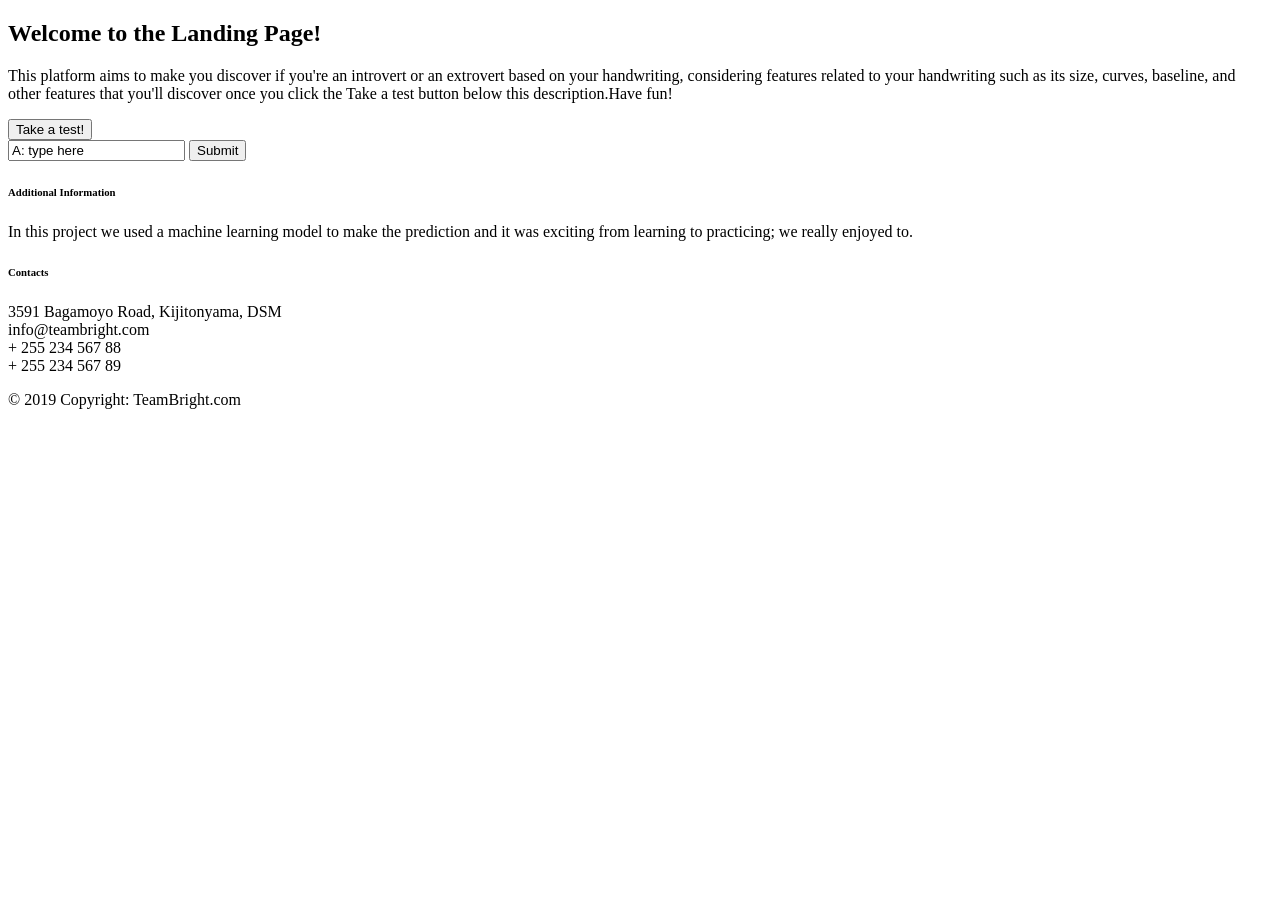
==== index.html @ 88d96894 "html1 added" ====
<!DOCTYPE html>
<html lang="en" dir="ltr">
  <head>
    <title>Personality</title>
    <meta charset="utf-8">
    <meta name="viewport" content="width=device-width, initial-scale=1">
    <link rel="stylesheet" href="css/bootstrap.min.css">
    <link rel="stylesheet" type="text/css" href="main.css">

  </head>

  <body>

    <nav class="navbar navbar-expand-md">

  <!--<a class="navbar-brand" href="#">Logo</a>-->
  <!--<button class="navbar-toggler navbar-dark" type="button" data-toggle="collapse" data-target="#main-navigation">
    <span class="navbar-toggler-icon"></span>
    <div class="overlay"></div>
  </button>-->
<!--  <div class="dropdown">
      <button class="btn btn-primary dropdown-toggle" type="button" data-toggle="dropdown">Dropdown Example
      <span class="caret"></span></button>
      <ul class="dropdown-menu">
        <li><a href="#">HTML</a></li>
        <li><a href="#">CSS</a></li>
        <li><a href="#">JavaScript</a></li>
      </ul>

    </div>-->

  <div class="collapse navbar-collapse" id="main-navigation">
<!--code in div below creates overlay of header-->



  <!--<ul class="navbar-nav">
<div class="overlay"></div>
      <li class="nav-item">
        <a class="nav-link" href="#">Home</a>
      </li>
      <li class="nav-item">
        <a class="nav-link" href="#">About</a>
      </li>
      <li class="nav-item">
        <a class="nav-link" href="#">Contact</a>
      </li>
    </ul>-->

  </div>
  <header class="page-header header container-fluid">
</header>
<div class="description" id="a">
  <h1><b>Welcome to the Landing Page!</b></h1>
<p>This platform aims to make you discover if you're an introvert or an extrovert based on your handwriting, considering features related to your handwriting such as its size, curves, baseline, and other features that you'll discover once you click the Take a test button below this description.Have fun!</p>

    <!--onclick will handle an event using js func myFunction-->
    <!--<button class="btn btn-outline-secondary btn-lg" onclick="myFunction()">Take a test!</button>-->
    <button class="btn btn-outline-secondary btn-lg">Take a test!</button>

    <!--<a href="index2.html">
      <b>Get started</b></a>-->


      <!--code to display form when button clicked and hide-->
      <!--<form id="form1" style="display:none;">
        <b>First Name:</b> <input type="text" name="firstName">
        <br><br>
        <b>Last Name: </b><input type="text" name="lastName">
        <br><br>
        <b> Age:</b>
        <br>
        <input type="radio" name="age" value="adolescent"> 0 - 19 years
        <br>
        <input type="radio" name="age" value="mid"> 20 - 59 years
        <br>
        <input type="radio" name="age" value="senior"> 60 + years
        <br> <br>
        <b>Preferred Color:</b>
        <select name="color">
          <option value="blue">Blue</option>
          <option value="green">Green</option>
          <option value="yellow">Yellow</option>
          <option value="red">Red</option>
          <option value="pink">Pink</option>
        </select>
        <br><br>
        <b>Comment:</b>
        <br>
        <textarea name="comment">
          Enter your comment here
        </textarea>
        <br><br>
      </form>-->


</div>
<div class="b">
  <form id="form1">
<input name="a_input" value="A: type here"/>
<input type="submit"/>
</form>
  <p id="demo"></p>
</div>



</nav>
<!--<div class="container features">
  <div class="row">
    <div class="left">
      <h3 class="feature-title">Lorem ipsum</h3>
      <img src="images/column-1.jpg" class="img-fluid">
      <p>Lorem ipsum dolor sit amet, consectetur adipiscing elit. Quisque interdum quam odio, quis placerat ante luctus eu. Sed aliquet dolor id sapien rutrum, id vulputate quam iaculis.</p>
    </div>
    <div class="right">
      <h3 class="feature-title">Lorem ipsum</h3>
      <img src="images/column-2.jpg" class="img-fluid">
      <p>Lorem ipsum dolor sit amet, consectetur adipiscing elit. Quisque interdum quam odio, quis placerat ante luctus eu. Sed aliquet dolor id sapien rutrum, id vulputate quam iaculis.</p>
    </div>
    <div class="col-lg-4 col-md-4 col-sm-12">
    </div>
  </div>
</div>-->


<!--code below is for the footer part which has 2 columns-->
<footer class="page-footer">
  <div class="container">
    <div class="row">
      <div class="col-lg-8 col-md-8 col-sm-12"> <!--code for columns-->
      <h6 class="text-uppercase font-weight-bold">Additional Information</h6>
      <p>In this project we used a machine learning model to make the prediction and it was exciting from learning to practicing; we really enjoyed to.</p>
      <p></p>
    </div>
    <div class="col-lg-4 col-md-4 col-sm-12">
      <h6 class="text-uppercase font-weight-bold">Contacts</h6>
      <p>3591 Bagamoyo Road, Kijitonyama, DSM
      <br/>info@teambright.com
      <br/>+ 255 234 567 88
      <br/>+ 255 234 567 89</p>
    </div>
  </div>
  <div class="footer-copyright text-center">© 2019 Copyright: TeamBright.com</div>
</footer>




    <script src="jquery-3.4.1.js"></script>
    <script src="js/bootstrap.min.js"></script>
    <script src="main.js"></script>
  </body>
</html>
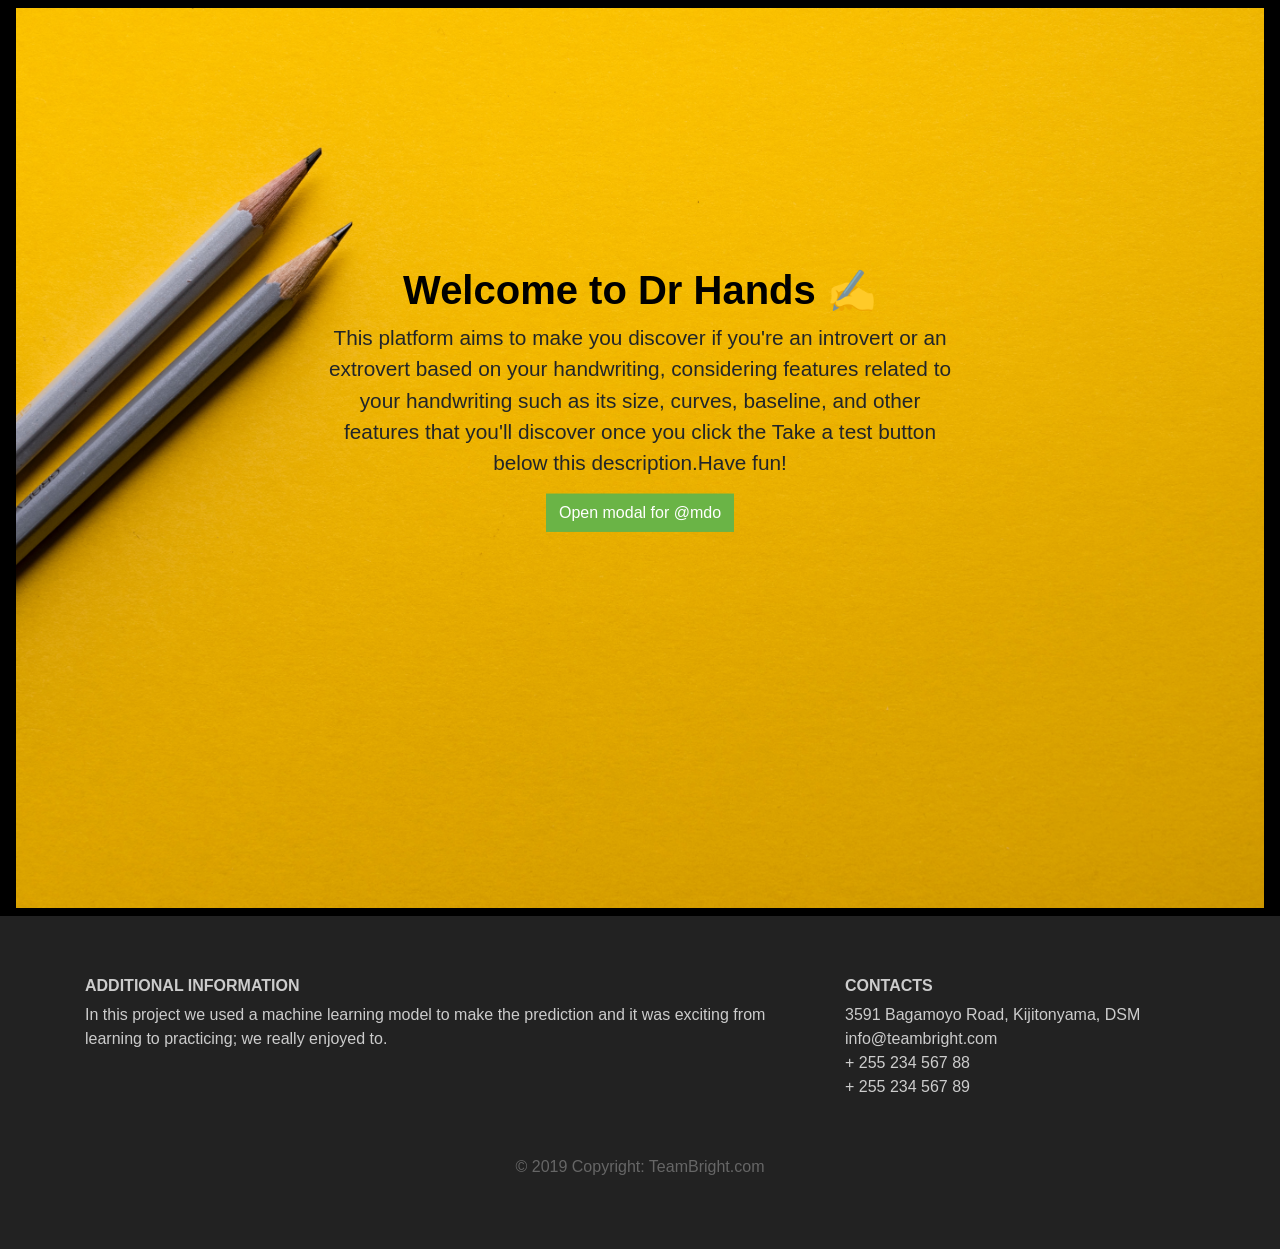
==== commit 56803ba4: "re organise" ====
--- a/index.html
+++ b/index.html
@@ -1,154 +1,161 @@
 <!DOCTYPE html>
 <html lang="en" dir="ltr">
-  <head>
-    <title>Personality</title>
-    <meta charset="utf-8">
-    <meta name="viewport" content="width=device-width, initial-scale=1">
-    <link rel="stylesheet" href="css/bootstrap.min.css">
-    <link rel="stylesheet" type="text/css" href="main.css">
 
-  </head>
+<head>
+  <title>Personality</title>
+  <meta charset="utf-8">
+  <meta name="viewport" content="width=device-width, initial-scale=1">
+  <link rel="stylesheet" href="css/bootstrap.min.css">
+  <link rel="stylesheet" type="text/css" href="css/main.css">
 
-  <body>
+</head>
 
-    <nav class="navbar navbar-expand-md">
+<body>
 
-  <!--<a class="navbar-brand" href="#">Logo</a>-->
-  <!--<button class="navbar-toggler navbar-dark" type="button" data-toggle="collapse" data-target="#main-navigation">
-    <span class="navbar-toggler-icon"></span>
-    <div class="overlay"></div>
-  </button>-->
-<!--  <div class="dropdown">
-      <button class="btn btn-primary dropdown-toggle" type="button" data-toggle="dropdown">Dropdown Example
-      <span class="caret"></span></button>
-      <ul class="dropdown-menu">
-        <li><a href="#">HTML</a></li>
-        <li><a href="#">CSS</a></li>
-        <li><a href="#">JavaScript</a></li>
-      </ul>
+  <nav class="navbar navbar-expand-md">
 
-    </div>-->
+    <div class="collapse navbar-collapse" id="main-navigation"></div>
+    <header class="page-header header container-fluid"></header>
+    <div class="description" id="a">
+      <h1><b>Welcome to Dr Hands ✍</b></h1>
+      <p>This platform aims to make you discover if you're an introvert or an extrovert based on your handwriting,
+        considering features related to your handwriting such as its size, curves, baseline, and other features that
+        you'll discover once you click the Take a test button below this description.Have fun!</p>
+      
+  <button type="button" class="btn btn-primary" data-toggle="modal" data-target="#exampleModal" data-whatever="@mdo">Open modal for @mdo</button>
+  
 
-  <div class="collapse navbar-collapse" id="main-navigation">
-<!--code in div below creates overlay of header-->
+  </nav>
 
 
 
-  <!--<ul class="navbar-nav">
-<div class="overlay"></div>
-      <li class="nav-item">
-        <a class="nav-link" href="#">Home</a>
-      </li>
-      <li class="nav-item">
-        <a class="nav-link" href="#">About</a>
-      </li>
-      <li class="nav-item">
-        <a class="nav-link" href="#">Contact</a>
-      </li>
-    </ul>-->
-
-  </div>
-  <header class="page-header header container-fluid">
-</header>
-<div class="description" id="a">
-  <h1><b>Welcome to the Landing Page!</b></h1>
-<p>This platform aims to make you discover if you're an introvert or an extrovert based on your handwriting, considering features related to your handwriting such as its size, curves, baseline, and other features that you'll discover once you click the Take a test button below this description.Have fun!</p>
-
-    <!--onclick will handle an event using js func myFunction-->
-    <!--<button class="btn btn-outline-secondary btn-lg" onclick="myFunction()">Take a test!</button>-->
-    <button class="btn btn-outline-secondary btn-lg">Take a test!</button>
-
-    <!--<a href="index2.html">
-      <b>Get started</b></a>-->
-
-
-      <!--code to display form when button clicked and hide-->
-      <!--<form id="form1" style="display:none;">
-        <b>First Name:</b> <input type="text" name="firstName">
-        <br><br>
-        <b>Last Name: </b><input type="text" name="lastName">
-        <br><br>
-        <b> Age:</b>
-        <br>
-        <input type="radio" name="age" value="adolescent"> 0 - 19 years
-        <br>
-        <input type="radio" name="age" value="mid"> 20 - 59 years
-        <br>
-        <input type="radio" name="age" value="senior"> 60 + years
-        <br> <br>
-        <b>Preferred Color:</b>
-        <select name="color">
-          <option value="blue">Blue</option>
-          <option value="green">Green</option>
-          <option value="yellow">Yellow</option>
-          <option value="red">Red</option>
-          <option value="pink">Pink</option>
-        </select>
-        <br><br>
-        <b>Comment:</b>
-        <br>
-        <textarea name="comment">
-          Enter your comment here
-        </textarea>
-        <br><br>
-      </form>-->
-
-
-</div>
-<div class="b">
-  <form id="form1">
-<input name="a_input" value="A: type here"/>
-<input type="submit"/>
-</form>
-  <p id="demo"></p>
-</div>
-
-
-
-</nav>
-<!--<div class="container features">
-  <div class="row">
-    <div class="left">
-      <h3 class="feature-title">Lorem ipsum</h3>
-      <img src="images/column-1.jpg" class="img-fluid">
-      <p>Lorem ipsum dolor sit amet, consectetur adipiscing elit. Quisque interdum quam odio, quis placerat ante luctus eu. Sed aliquet dolor id sapien rutrum, id vulputate quam iaculis.</p>
-    </div>
-    <div class="right">
-      <h3 class="feature-title">Lorem ipsum</h3>
-      <img src="images/column-2.jpg" class="img-fluid">
-      <p>Lorem ipsum dolor sit amet, consectetur adipiscing elit. Quisque interdum quam odio, quis placerat ante luctus eu. Sed aliquet dolor id sapien rutrum, id vulputate quam iaculis.</p>
-    </div>
-    <div class="col-lg-4 col-md-4 col-sm-12">
-    </div>
-  </div>
-</div>-->
-
-
-<!--code below is for the footer part which has 2 columns-->
-<footer class="page-footer">
-  <div class="container">
-    <div class="row">
-      <div class="col-lg-8 col-md-8 col-sm-12"> <!--code for columns-->
-      <h6 class="text-uppercase font-weight-bold">Additional Information</h6>
-      <p>In this project we used a machine learning model to make the prediction and it was exciting from learning to practicing; we really enjoyed to.</p>
-      <p></p>
-    </div>
-    <div class="col-lg-4 col-md-4 col-sm-12">
-      <h6 class="text-uppercase font-weight-bold">Contacts</h6>
-      <p>3591 Bagamoyo Road, Kijitonyama, DSM
-      <br/>info@teambright.com
-      <br/>+ 255 234 567 88
-      <br/>+ 255 234 567 89</p>
-    </div>
-  </div>
-  <div class="footer-copyright text-center">© 2019 Copyright: TeamBright.com</div>
-</footer>
+  <!--code below is for the footer part which has 2 columns-->
+  <footer class="page-footer">
+    <div class="container">
+      <div class="row">
+        <div class="col-lg-8 col-md-8 col-sm-12">
+          <!--code for columns-->
+          <h6 class="text-uppercase font-weight-bold">Additional Information</h6>
+          <p>In this project we used a machine learning model to make the prediction and it was exciting from learning
+            to practicing; we really enjoyed to.</p>
+          <p></p>
+        </div>
+        <div class="col-lg-4 col-md-4 col-sm-12">
+          <h6 class="text-uppercase font-weight-bold">Contacts</h6>
+          <p>3591 Bagamoyo Road, Kijitonyama, DSM
+            <br />info@teambright.com
+            <br />+ 255 234 567 88
+            <br />+ 255 234 567 89</p>
+        </div>
+      </div>
+      <div class="footer-copyright text-center">© 2019 Copyright: TeamBright.com</div>
+  </footer>
 
 
 
 
-    <script src="jquery-3.4.1.js"></script>
-    <script src="js/bootstrap.min.js"></script>
-    <script src="main.js"></script>
-  </body>
-</html>
+
+
+  <div class="modal fade" id="exampleModal" tabindex="-1" role="dialog" aria-labelledby="exampleModalLabel" aria-hidden="true">
+    <div class="modal-dialog" role="document">
+      <div class="modal-content">
+        <div class="modal-header">
+          <h5 class="modal-title" id="exampleModalLabel">New Test</h5>
+          <button type="button" class="close" data-dismiss="modal" aria-label="Close">
+            <span aria-hidden="true">&times;</span>
+          </button>
+        </div>
+        <div class="modal-body">
+          
+            <form>
+
+                <div class="form-group">
+                    <label for="exampleFormControlSelect1">Example select</label>
+                    <select class="form-control" id="exampleFormControlSelect1">
+                      <option>1</option>
+                      <option>2</option>
+                      <option>3</option>
+                      <option>4</option>
+                      <option>5</option>
+                    </select>
+                  </div>
+
+
+
+
+                  <div class="form-group">
+                      <label for="exampleFormControlSelect1">Example select</label>
+                      <select class="form-control" id="exampleFormControlSelect1">
+                        <option>1</option>
+                        <option>2</option>
+                        <option>3</option>
+                        <option>4</option>
+                        <option>5</option>
+                      </select>
+                    </div>
+
+
+
+                    <div class="form-group">
+                        <label for="exampleFormControlSelect1">Example select</label>
+                        <select class="form-control" id="exampleFormControlSelect1">
+                          <option>1</option>
+                          <option>2</option>
+                          <option>3</option>
+                          <option>4</option>
+                          <option>5</option>
+                        </select>
+                      </div>
+              
+              <div class="form-group form-check">
+                <input type="checkbox" class="form-check-input" id="exampleCheck1">
+                <label class="form-check-label" for="exampleCheck1">Slank</label>
+              </div>
+
+
+              <div class="form-check">
+                <input class="form-check-input" type="checkbox" value="" id="defaultCheck1">
+                <label class="form-check-label" for="defaultCheck1">Default checkbox</label>
+              </div>
+              <div class="form-check">
+                <input class="form-check-input" type="checkbox" value="" id="defaultCheck2" disabled>
+                <label class="form-check-label" for="defaultCheck2">
+                  Disabled checkbox
+                </label>
+              </div>
+
+
+
+            
+              
+            </form>
+            
+
+
+        </div>
+        <div class="modal-footer">
+          <button type="button" class="btn btn-secondary" data-dismiss="modal">Close</button>
+          <button type="button" class="btn btn-primary">Send message</button>
+        </div>
+      </div>
+    </div>
+  </div>
+
+
+
+
+
+
+
+
+
+
+
+
+
+  <script src="js/jquery-3.4.1.js"></script>
+  <script src="js/bootstrap.min.js"></script>
+  <script src="js/main.js"></script>
+</body>
+
+</html>
--- a/css/main.css
+++ b/css/main.css
@@ -0,0 +1,163 @@
+body {
+  padding: 0;
+  margin: 0;
+  background: #f2f6e9;
+}
+/*--- navigation bar ---*/
+.navbar {
+  background:black;
+}
+.nav-link,
+.navbar-brand {
+  color: #fff;
+  cursor: pointer;
+}
+.nav-link {
+  margin-right: 1em !important;
+}
+.nav-link:hover {
+  color: #000;
+}
+.navbar-collapse {
+  justify-content: flex-end;
+}
+
+.overlay {
+  position: absolute;
+  min-height: 100%;
+  min-width: 100%;
+  left: 0;
+  top: 0;
+  background: rgba(0, 0, 0, 0.6);
+}
+
+.header {
+  background-image: url('../imgs/writing2.jpg');
+  background-size: cover;
+  background-position: center;
+  position: relative;
+}
+
+.description {
+  left: 50%;
+  position: absolute;
+  top: 45%;
+  transform: translate(-50%, -55%);
+  text-align: center;
+}
+.description h1 {
+  color: black;
+}
+
+/*#6ab446--green color*/
+.description p {
+  font-size: 1.3rem;
+  line-height: 1.5;
+  font-family: sans-serif;
+}
+
+.description button {
+  border:1px solid #6ab446;
+  background:#6ab446;
+  border-radius: 0;
+  color:#fff;
+}
+
+
+.description button:hover {
+  border:1px solid #fff;
+  background:#fff;
+  color:#000;
+  outline: none !important;
+  box-shadow: none !important;
+  -webkit-box-shadow: none !important;
+}
+
+
+
+label, .btn:focus,.btn:active {
+  color: #ccc;  
+  outline: none !important;
+  box-shadow: none !important;
+  -webkit-box-shadow: none !important;
+}
+
+.features {
+  margin: 4em auto;
+  padding: 1em;
+  position: relative;
+}
+.feature-title {
+  color: #333;
+  font-size: 1.3rem;
+  font-weight: 700;
+  margin-bottom: 20px;
+  text-transform: uppercase;
+}
+.features img {
+  -webkit-box-shadow: 1px 1px 4px rgba(0, 0, 0, 0.4);
+  -moz-box-shadow: 1px 1px 4px rgba(0, 0, 0, 0.4);
+  box-shadow: 1px 1px 4px rgba(0, 0, 0, 0.4);
+  margin-bottom: 16px;
+}
+
+.left {
+  width: 50%;
+}
+
+.right {
+  width: 50%;
+  right: 0px;
+}
+
+a {
+  color: #6ab446;
+  align: center;
+}
+
+@media (max-width: 575.98px) {
+  .description {
+    left: 0;
+    padding: 0 15px;
+    position: absolute;
+    top: 10%;
+    transform: none;
+    text-align: center;
+  }
+
+  .description h1 {
+    font-size: 2em;
+  }
+
+  .description p {
+    font-size: 1.2rem;
+  }
+
+  .features {
+    margin: 0;
+  }
+}
+
+.page-footer {
+  background-color: #222;
+  color: #ccc;
+  padding: 60px 0 30px;
+}
+.footer-copyright {
+  color: #666;
+  padding: 40px 0;
+}
+
+/*codes below are css for the form*/
+/* form {
+  padding: 15px;
+  border: 1px solid #666;
+  background: #fff;
+  display: none;
+} */
+
+/* #formButton {
+  display: block;
+  margin-right: auto;
+  margin-left: auto;
+} */
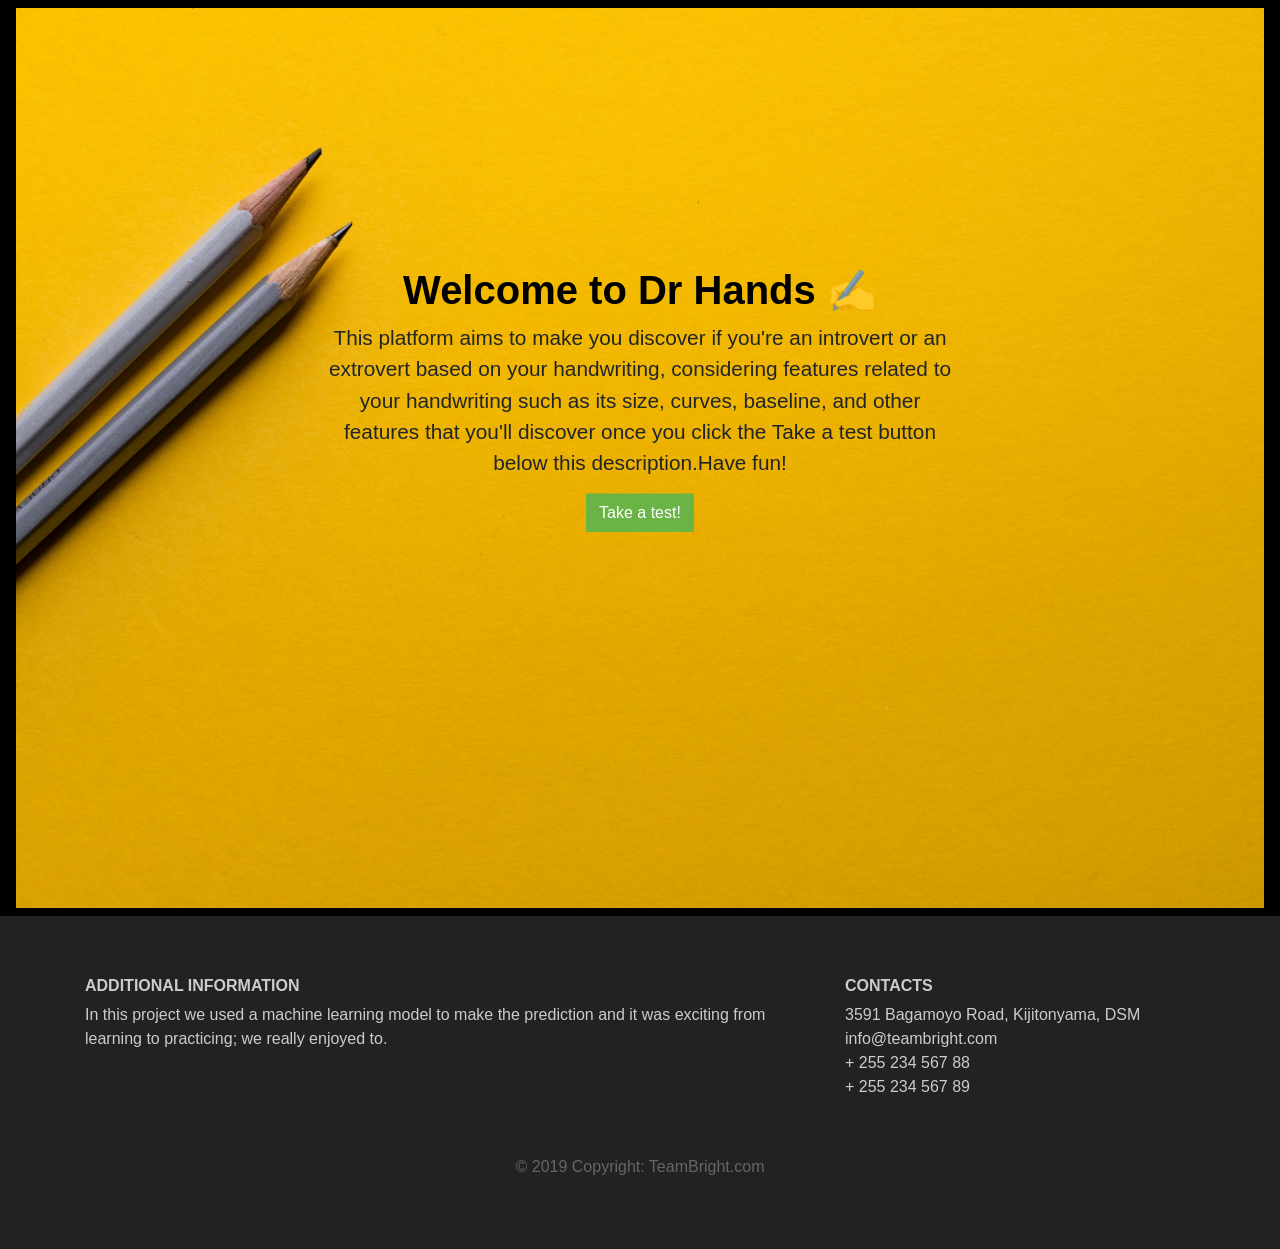
==== commit d1d13f31: "updated dropdowns selct options and made button test with radius" ====
--- a/index.html
+++ b/index.html
@@ -21,9 +21,9 @@
       <p>This platform aims to make you discover if you're an introvert or an extrovert based on your handwriting,
         considering features related to your handwriting such as its size, curves, baseline, and other features that
         you'll discover once you click the Take a test button below this description.Have fun!</p>
-      
-  <button type="button" class="btn btn-primary" data-toggle="modal" data-target="#exampleModal" data-whatever="@mdo">Open modal for @mdo</button>
-  
+
+  <button type="button" class="btn btn-primary" data-toggle="modal" data-target="#exampleModal" data-whatever="@mdo">Take a test!</button>
+
 
   </nav>
 
@@ -66,48 +66,87 @@
           </button>
         </div>
         <div class="modal-body">
-          
+
             <form>
 
+
+              <div class="form-group">
+                  <label for="exampleFormControlSelect1">Select Size</label>
+                  <select class="form-control" id="exampleFormControlSelect1">
+                    <option>large</option>
+                    <option>average</option>
+                    <option>small</option>
+
+                  </select>
+                </div>
+
                 <div class="form-group">
-                    <label for="exampleFormControlSelect1">Example select</label>
+                    <label for="exampleFormControlSelect1">Select Spacing</label>
                     <select class="form-control" id="exampleFormControlSelect1">
-                      <option>1</option>
-                      <option>2</option>
-                      <option>3</option>
-                      <option>4</option>
-                      <option>5</option>
+                      <option>far</option>
+                      <option>average</option>
+                      <option>small</option>
+
                     </select>
                   </div>
 
-
-
-
                   <div class="form-group">
-                      <label for="exampleFormControlSelect1">Example select</label>
+                      <label for="exampleFormControlSelect1">Select Gaps</label>
                       <select class="form-control" id="exampleFormControlSelect1">
-                        <option>1</option>
-                        <option>2</option>
-                        <option>3</option>
-                        <option>4</option>
-                        <option>5</option>
+                        <option>small</option>
+                        <option>average</option>
+                        <option>large</option>
+
                       </select>
                     </div>
 
-
-
                     <div class="form-group">
-                        <label for="exampleFormControlSelect1">Example select</label>
+                        <label for="exampleFormControlSelect1">Select Stringing</label>
                         <select class="form-control" id="exampleFormControlSelect1">
-                          <option>1</option>
-                          <option>2</option>
-                          <option>3</option>
-                          <option>4</option>
-                          <option>5</option>
+                          <option>garland</option>
+                          <option>thread</option>
+                          <option>arcades</option>
+
                         </select>
                       </div>
-              
-              <div class="form-group form-check">
+
+                <div class="form-group">
+                    <label for="exampleFormControlSelect1">Select Pressure</label>
+                    <select class="form-control" id="exampleFormControlSelect1">
+                      <option>hard</option>
+                      <option>light</option>
+                      <option>average</option>
+
+                    </select>
+                  </div>
+
+
+
+
+                  <div class="form-group">
+                      <label for="exampleFormControlSelect1">Select Slant</label>
+                      <select class="form-control" id="exampleFormControlSelect1">
+                        <option>straight</option>
+                        <option>left</option>
+                        <option>right</option>
+
+                      </select>
+                    </div>
+
+
+
+                    <div class="form-group">
+                        <label for="exampleFormControlSelect1">Select Baseline</label>
+                        <select class="form-control" id="exampleFormControlSelect1">
+                          <option>downward</option>
+                          <option>wavy</option>
+
+                        </select>
+                      </div>
+
+            <!-- Following codes is for checkboxes
+
+             <div class="form-group form-check">
                 <input type="checkbox" class="form-check-input" id="exampleCheck1">
                 <label class="form-check-label" for="exampleCheck1">Slank</label>
               </div>
@@ -122,20 +161,20 @@
                 <label class="form-check-label" for="defaultCheck2">
                   Disabled checkbox
                 </label>
-              </div>
-
-
-
-            
-              
+              </div>-->
+
+
+
+
+
             </form>
-            
+
 
 
         </div>
         <div class="modal-footer">
           <button type="button" class="btn btn-secondary" data-dismiss="modal">Close</button>
-          <button type="button" class="btn btn-primary">Send message</button>
+          <button type="button" class="btn btn-primary">Submit</button>
         </div>
       </div>
     </div>
@@ -158,4 +197,4 @@
   <script src="js/main.js"></script>
 </body>
 
-</html>+</html>
